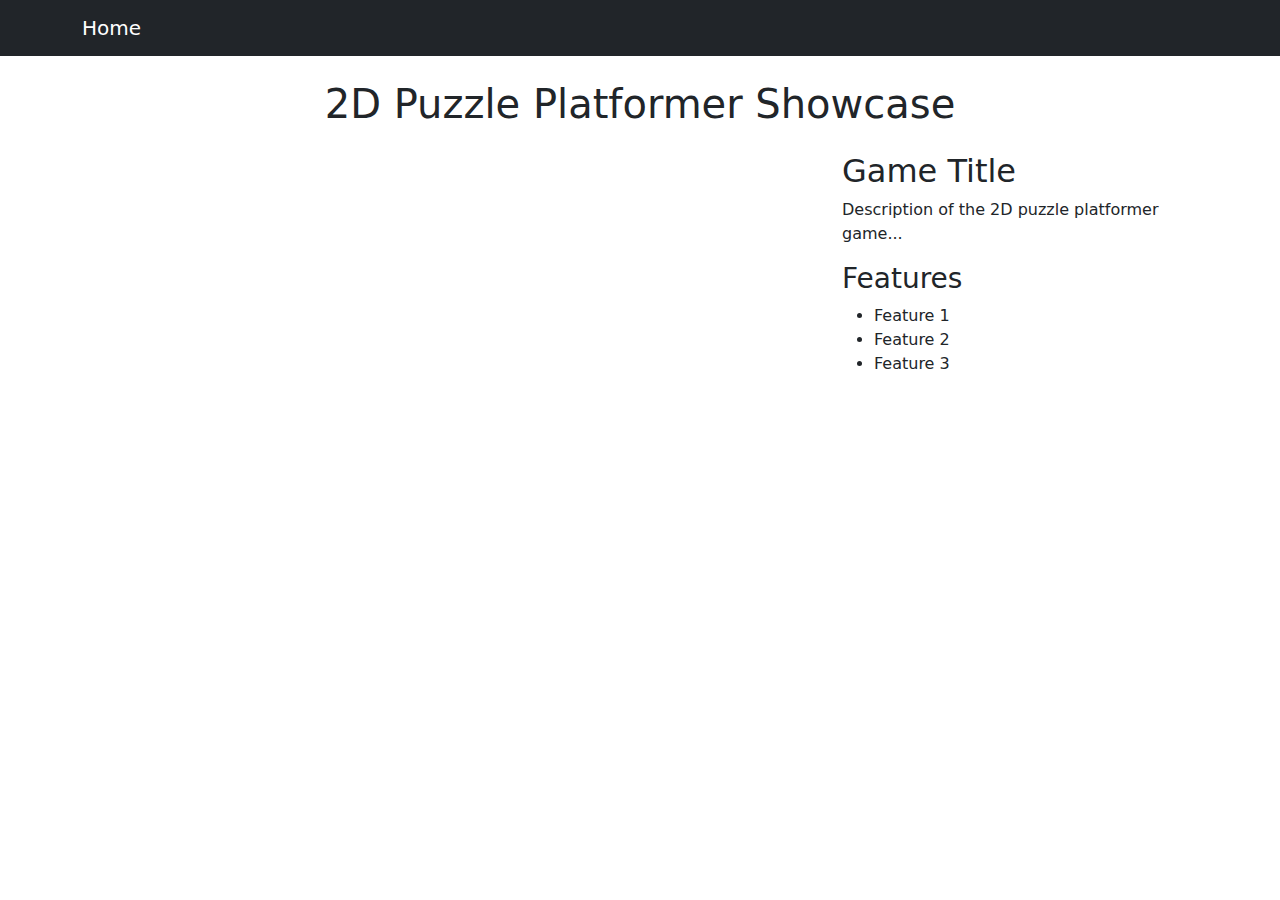
==== game_info.html @ 732d2bbc "Create game_info.html" ====
<!DOCTYPE html>
<html lang="en">
<head>
  <meta charset="UTF-8">
  <meta name="viewport" content="width=device-width, initial-scale=1">
  <title>2D Puzzle Platformer Showcase</title>
  <!-- Add Bootstrap CSS -->
  <link href="https://cdn.jsdelivr.net/npm/bootstrap@5.1.3/dist/css/bootstrap.min.css" rel="stylesheet">
  <!-- Add custom CSS -->
<link rel="stylesheet" href="styles.css">
</head>
<body>
  <nav class="navbar navbar-expand-lg navbar-dark bg-dark">
    <div class="container">
      <a class="navbar-brand" href="index.html">Home</a>
    </div>
  </nav>

  <div class="container">
    <h1 class="text-center my-4">2D Puzzle Platformer Showcase</h1>
    
    <div class="row">
      <div class="col-md-8">
        <div class="ratio ratio-16x9">
          <iframe src="https://www.youtube.com/embed/your-video-id" title="Game Trailer" allowfullscreen></iframe>
        </div>
      </div>
      <div class="col-md-4">
        <h2>Game Title</h2>
        <p>Description of the 2D puzzle platformer game...</p>
        <h3>Features</h3>
        <ul>
          <li>Feature 1</li>
          <li>Feature 2</li>
          <li>Feature 3</li>
        </ul>
      </div>
    </div>
  </div>

  <!-- Add Bootstrap JavaScript Bundle -->
  <script src="https://cdn.jsdelivr.net/npm/bootstrap@5.1.3/dist/js/bootstrap.bundle.min.js"></script>
</body>
</html>
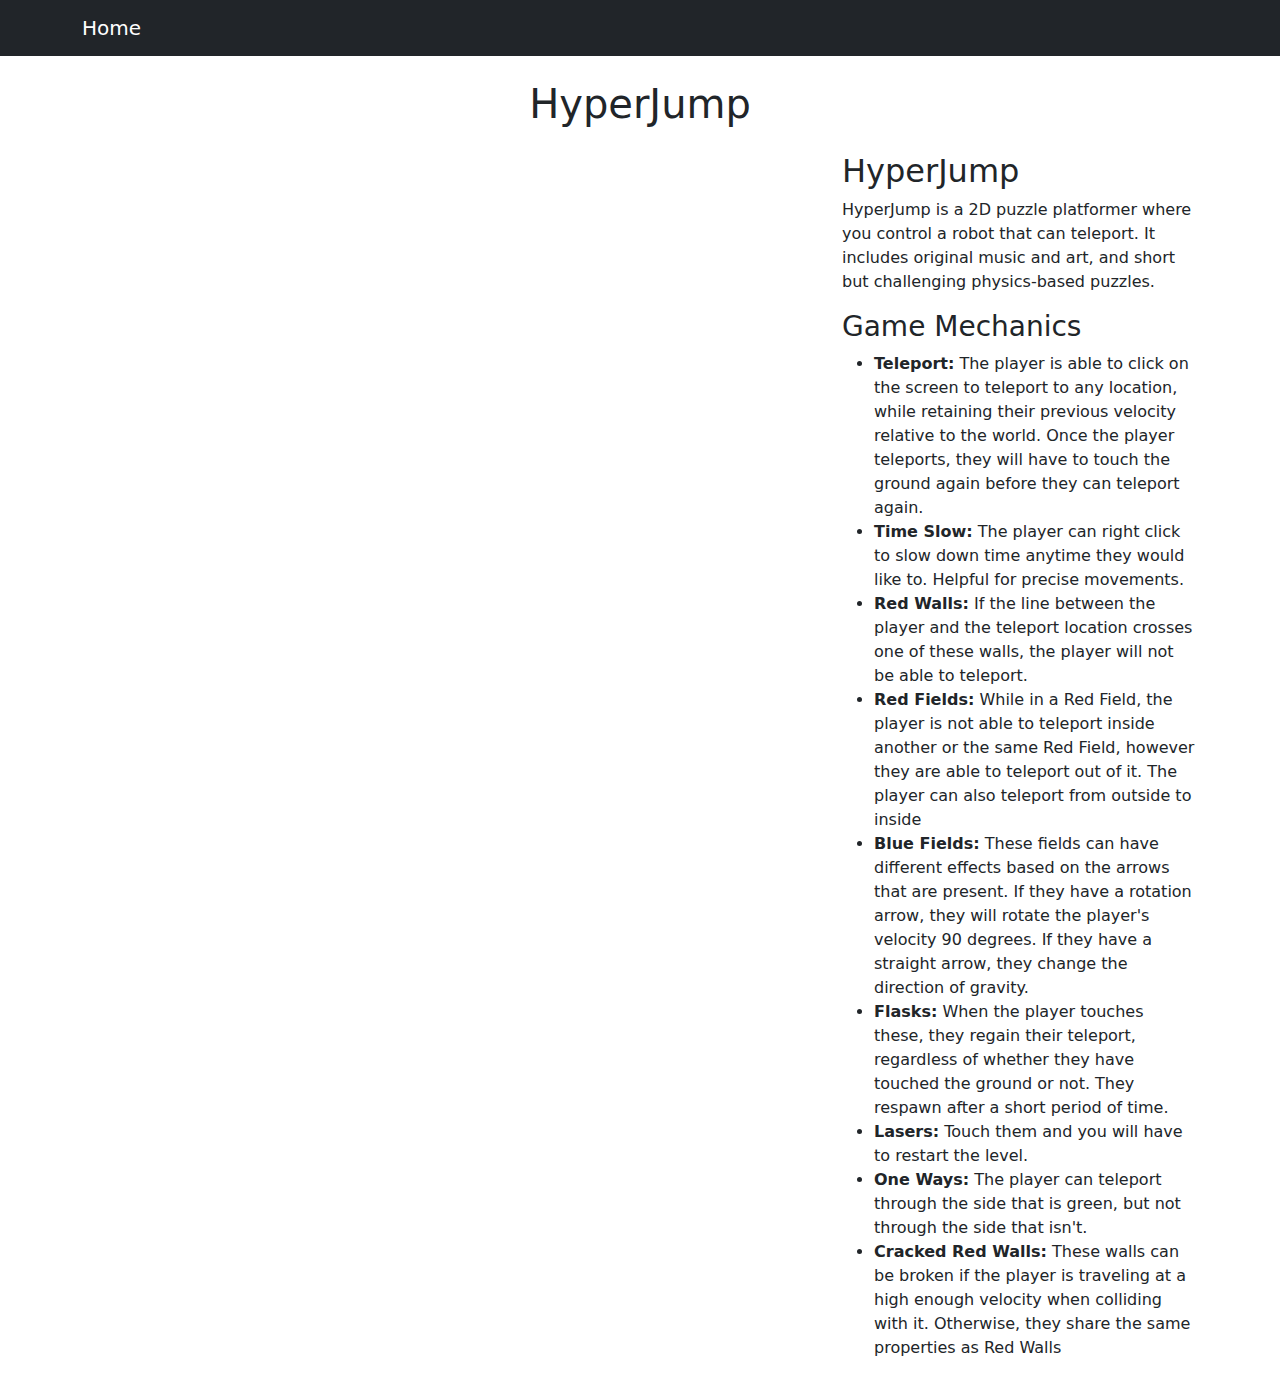
==== commit c5945393: "Update game_info.html" ====
--- a/game_info.html
+++ b/game_info.html
@@ -3,11 +3,11 @@
 <head>
   <meta charset="UTF-8">
   <meta name="viewport" content="width=device-width, initial-scale=1">
-  <title>2D Puzzle Platformer Showcase</title>
-  <!-- Add Bootstrap CSS -->
+  <title>HyperJump</title>
   <link href="https://cdn.jsdelivr.net/npm/bootstrap@5.1.3/dist/css/bootstrap.min.css" rel="stylesheet">
-  <!-- Add custom CSS -->
-<link rel="stylesheet" href="styles.css">
+  <link rel="preconnect" href="https://fonts.gstatic.com">
+  <link href="https://fonts.googleapis.com/css2?family=Orbitron:wght@400;600;800&display=swap" rel="stylesheet">
+  <link rel="stylesheet" href="assets/css/styles.css">
 </head>
 <body>
   <nav class="navbar navbar-expand-lg navbar-dark bg-dark">
@@ -17,22 +17,29 @@
   </nav>
 
   <div class="container">
-    <h1 class="text-center my-4">2D Puzzle Platformer Showcase</h1>
+    <h1 class="text-center my-4">HyperJump</h1>
     
     <div class="row">
       <div class="col-md-8">
         <div class="ratio ratio-16x9">
-          <iframe src="https://www.youtube.com/embed/your-video-id" title="Game Trailer" allowfullscreen></iframe>
+          <iframe src="https://www.youtube.com/embed/W3Xe89acbWQ" title="HyperJump Demo" allowfullscreen></iframe>
         </div>
       </div>
       <div class="col-md-4">
-        <h2>Game Title</h2>
-        <p>Description of the 2D puzzle platformer game...</p>
-        <h3>Features</h3>
+        <h2>HyperJump</h2>
+        <p>HyperJump is a 2D puzzle platformer where you control a robot that can teleport. It includes original music and art, and short but challenging physics-based puzzles.</p>
+        <h3>Game Mechanics</h3>
         <ul>
-          <li>Feature 1</li>
-          <li>Feature 2</li>
-          <li>Feature 3</li>
+          <li><strong>Teleport:</strong> The player is able to click on the screen to teleport to any location, while retaining their previous velocity relative to the world. Once the player teleports, they will have to touch the ground again before they can teleport again.</li>
+          <li><strong>Time Slow:</strong> The player can right click to slow down time anytime they would like to. Helpful for precise movements.</li>
+          <li><strong>Red Walls:</strong> If the line between the player and the teleport location crosses one of these walls, the player will not be able to teleport.</li>
+          <li><strong>Red Fields:</strong> While in a Red Field, the player is not able to teleport inside another or the same Red Field, however they are able to teleport out of it. The player can also teleport from outside to inside</li>
+          <li><strong>Blue Fields:</strong> These fields can have different effects based on the arrows that are present. If they have a rotation arrow, they will rotate the player's velocity 90 degrees. If they have a straight arrow, they change the direction of gravity.</li>
+          <li><strong>Flasks:</strong> When the player touches these, they regain their teleport, regardless of whether they have touched the ground or not. They respawn after a short period of time.</li>
+          <li><strong>Lasers:</strong> Touch them and you will have to restart the level.</li>
+          <li><strong>One Ways:</strong> The player can teleport through the side that is green, but not through the side that isn't.</li>
+          <li><strong>Cracked Red Walls:</strong> These walls can be broken if the player is traveling at a high enough velocity when colliding with it. Otherwise, they share the same properties as Red Walls</li>
+
         </ul>
       </div>
     </div>
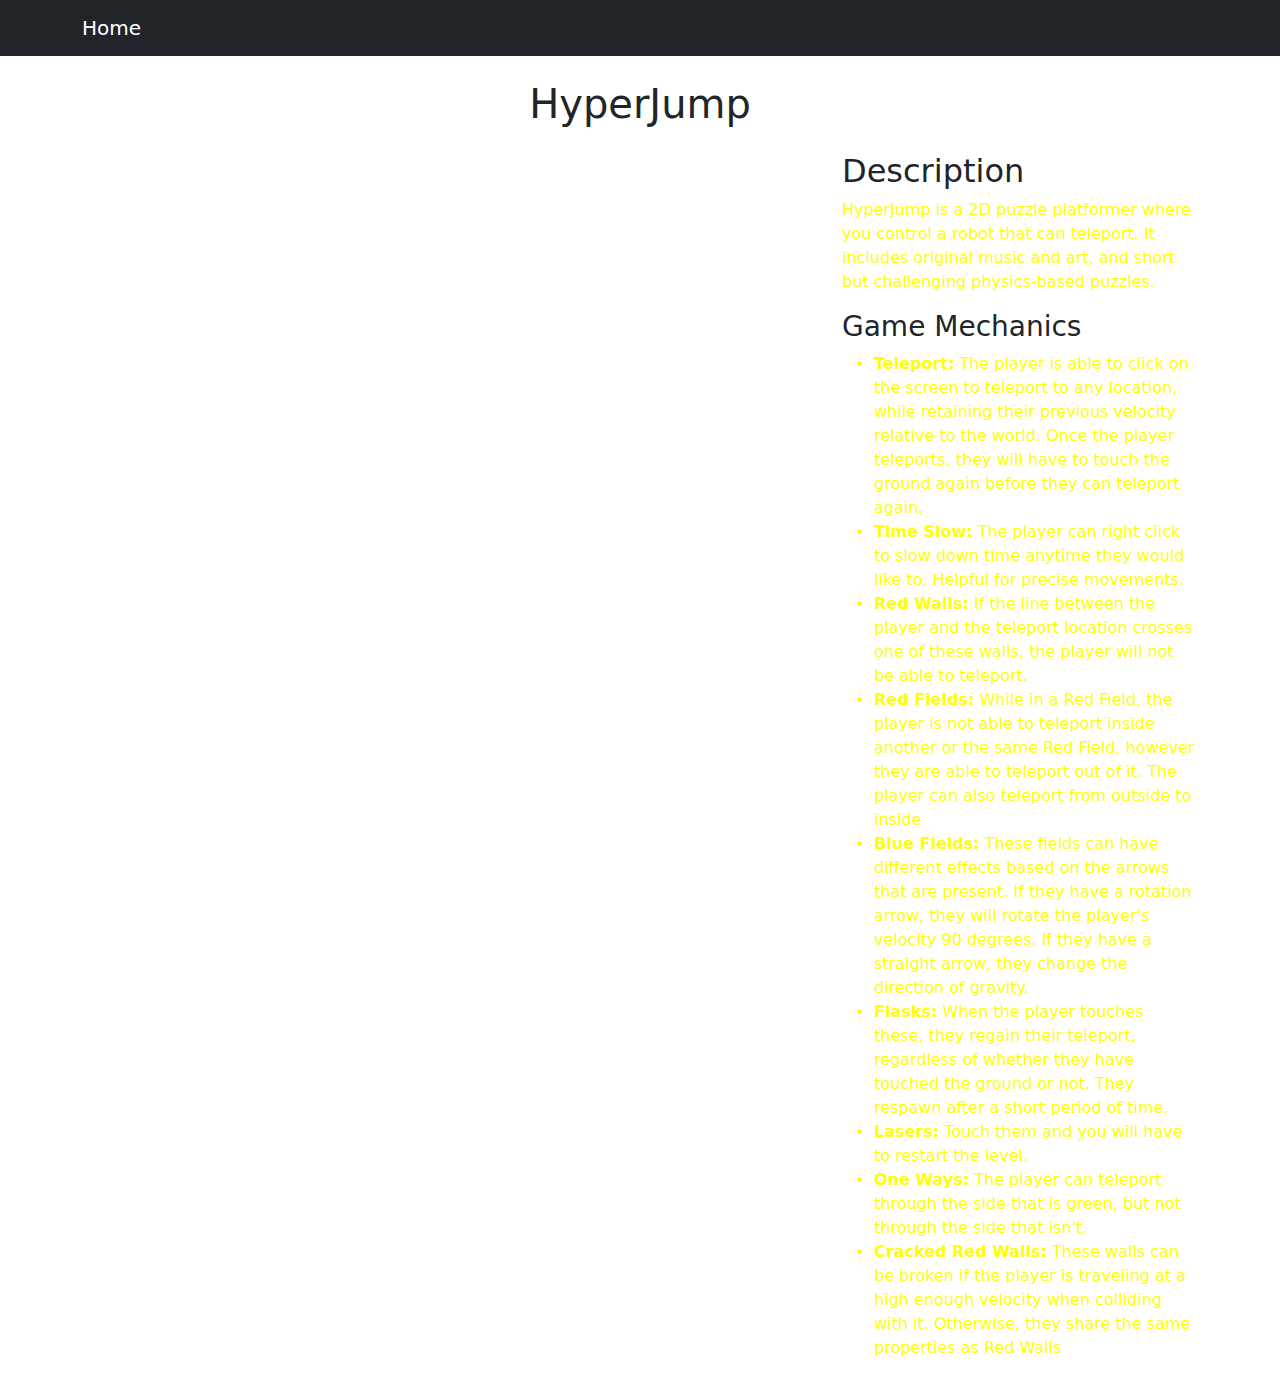
==== commit 29610fa2: "Update game_info.html" ====
--- a/game_info.html
+++ b/game_info.html
@@ -17,7 +17,7 @@
   </nav>
 
   <div class="container">
-    <h1 class="text-center my-4">HyperJump</h1>
+    <h1 class="text-center my-4 text-cyberpunk-primary">HyperJump</h1>
     
     <div class="row">
       <div class="col-md-8">
@@ -26,10 +26,10 @@
         </div>
       </div>
       <div class="col-md-4">
-        <h2>HyperJump</h2>
-        <p>HyperJump is a 2D puzzle platformer where you control a robot that can teleport. It includes original music and art, and short but challenging physics-based puzzles.</p>
-        <h3>Game Mechanics</h3>
-        <ul>
+        <h2 class="text-cyberpunk-secondary">Description</h2>
+        <p style = "color: #FFFF00;">HyperJump is a 2D puzzle platformer where you control a robot that can teleport. It includes original music and art, and short but challenging physics-based puzzles.</p>
+        <h3 class="text-cyberpunk-tertiary">Game Mechanics</h3>
+        <ul style="color: #FFFF00;">
           <li><strong>Teleport:</strong> The player is able to click on the screen to teleport to any location, while retaining their previous velocity relative to the world. Once the player teleports, they will have to touch the ground again before they can teleport again.</li>
           <li><strong>Time Slow:</strong> The player can right click to slow down time anytime they would like to. Helpful for precise movements.</li>
           <li><strong>Red Walls:</strong> If the line between the player and the teleport location crosses one of these walls, the player will not be able to teleport.</li>
